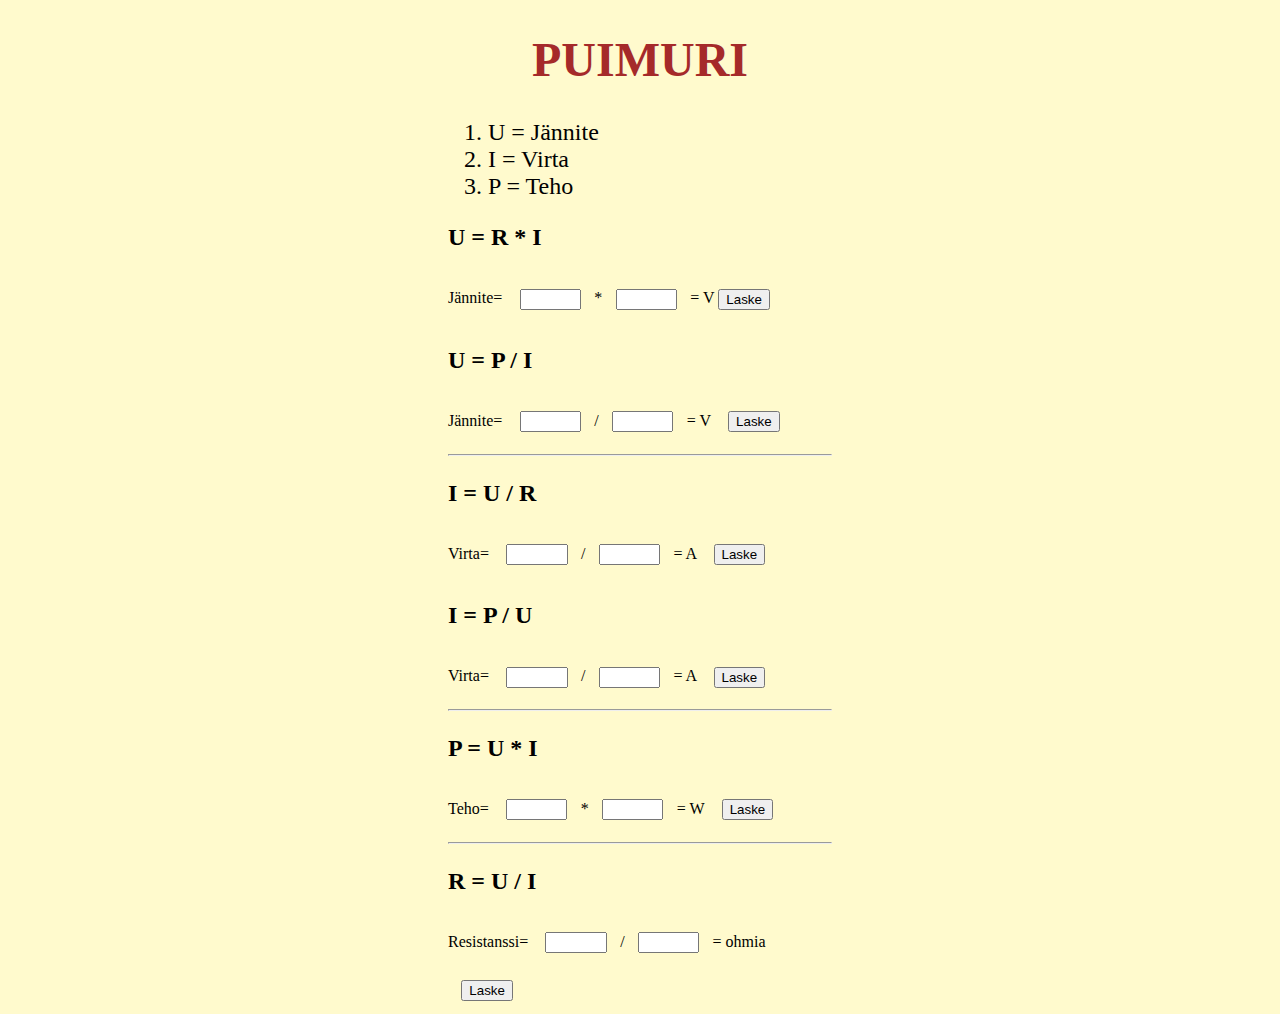
==== page1.html @ 4bd8ff08 "Harkkatyo" ====
<!DOCTYPE html>
<html lang="fi">



  <head>

    <title>Sähköjelppari</title>

    <meta charset="utf-8">
    <meta name="viewport" content="width=device-width, initial-scale=1.0">
    <meta http-equiv="X-UA-Compatible" content="IE=edge">

    <link href="page1.css" rel="StyleSheet">

    <script src="page1.js" defer></script>
   

  </head>

  <body >

    <h1 id="otsikko2">PUIMURI</h1> 

    <ol>

      <li id="yksiköt" >U = Jännite</li>
      <li>I = Virta</li>
      <li>P = Teho</li>

    </ol>
    
    <h3 class="kaava">U = R * I</h3>

    <form id="jännite">
      <label>Jännite</label><span class="span">=</span>
      <input id="input1" type="number"><span>*</span><input id="input2" type="number"><span class="span">= </span><span id="vastaus"></span><span id="vastaus2">V</span>
      <button id="nappi1" onclick="soita()" type="button">Laske</button>
    </form> 
    
    <h3 class="kaava">U = P / I</h3>
    <form id="jännite2">
      <label>Jännite</label><span class="span">=</span>
      <input id="input7" type="number"><span>/</span><input id="input8" type="number"><span class="span">= </span><span id="vastaus7"></span><span id="vastaus8">V</span>
      <button id="nappi4" onclick="soita()" type="button">Laske</button>
     </form> 
    <hr>

    <h3 class="kaava">I = U / R</h3>

    <form id="virta">

      <label>Virta</label><span class="span">=</span>
      <input id="input3" type="number"><span>/</span><input id="input4" type="number"><span class="span">= </span><span id="vastaus3"></span><span id="vastaus4">A</span>
      <button id="nappi2" type="button">Laske</button>

    </form> 
    <h3 class="kaava">I = P / U</h3>

    <form id="virta2">

      <label>Virta</label><span class="span">=</span>
      <input id="input9" type="number"><span>/</span><input id="input10" type="number"><span class="span">= </span><span id="vastaus9"></span><span id="vastaus10">A</span>
      <button id="nappi5" type="button">Laske</button>

    </form>
    
     <hr>
    <h3 class="kaava">P = U * I</h3>

    <form id="Teho">

      <label>Teho</label><span class="span">=</span>
      <input id="input5" type="number"><span>*</span><input id="input6" type="number"><span class="span">= </span><span id="vastaus5"></span><span id="vastaus6">W</span>
      <button id="nappi3" type="button">Laske</button>

    </form> 
    <hr>
    <h3 class="kaava">R = U / I</h3>

    <form id="resistanssi">

      <label>Resistanssi</label><span class="span">=</span>
      <input id="input11" type="number"><span>/</span><input id="input12" type="number"><span class="span">= </span><span id="vastaus11"></span><span id="vastaus12">ohmia</span>
      <button id="nappi6" type="button">Laske</button>

    </form>

    





    

    <audio id="aani2">

      <source src="aani2.wav" type="audio/wav">
         
    </audio>

  </body>

</html>
---- page1.css ----
body {

    background-color: lemonchiffon;
    width: 30%;
    margin: 0 auto;

}

#otsikko2 {

    text-align: center;
    font-size: 300%;
    color: brown;

}

li{
    font-size: 150%;
}



/* ------- inputit ----------------------------------------*/

#input1 {

    width: 4em;
    margin: 1em;

}

#input2 {

    width: 4em;
    margin: 1em;

}

#input3 {

    width: 4em;
    margin: 1em;

}
#input4 {

    width: 4em;
    margin: 1em;

}

#input5 {

    width: 4em;
    margin: 1em;

}
#input6 {

    width: 4em;
    margin: 1em;

}

#input7 {

    width: 4em;
    margin: 1em;

}
#input8 {

    width: 4em;
    margin: 1em;

}

#input9 {

    width: 4em;
    margin: 1em;

}

#input10 {

    width: 4em;
    margin: 1em;

}

#input11 {

    width: 4em;
    margin: 1em;

}

#input12 {

    width: 4em;
    margin: 1em;

}

/*-----napit-------------------------*/

#nappi {

    margin: 1em;

}
#nappi2 {

    margin: 1em;

}

#nappi3 {

    margin: 1em;

}

#nappi4 {

    margin: 1em;

}

#nappi5 {

    margin: 1em;

}

#nappi6 {

    margin: 1em;

}



/*---------------------------------------*/

#span {

    padding-left: 1em;

}

.kaava {

    font-size: 150%;

}

@media only screen and (max-width: 375px) {
    #otsikko2 {
    
        font-size: 200%;
	
	
        
	
    
    }
        
}

@media only screen and (max-width: 375px) {
    li {
    
        font-size: 120%;
	
	
        
	
    
    }
        
}

@media only screen and (max-width: 375px) {
    body {
    
        width: 100%;
	
	
        
	
    
    }
        
}
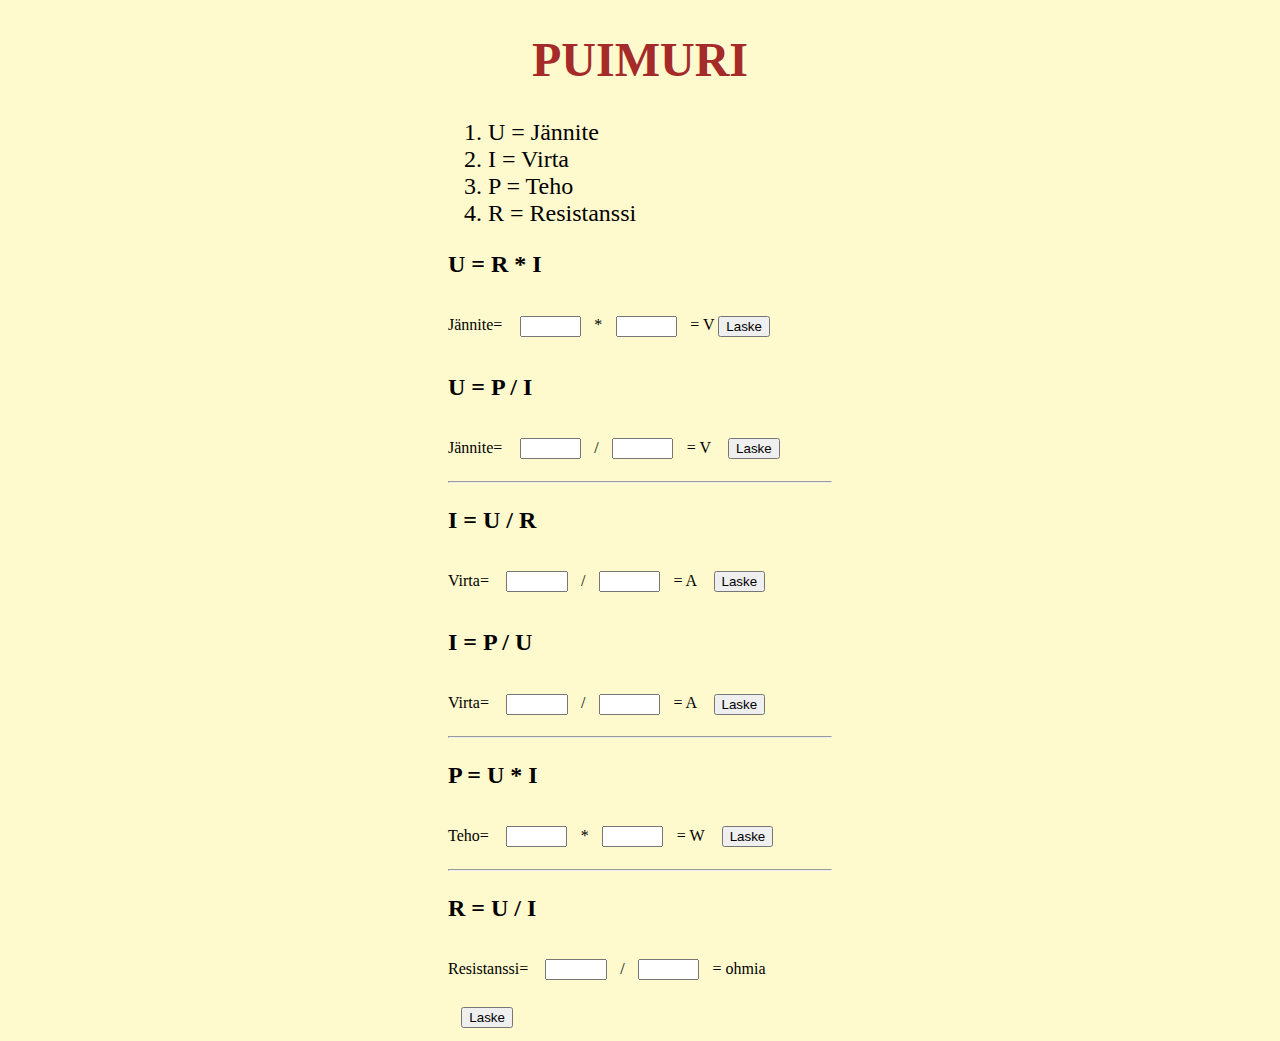
==== commit f2cc6ccc: "päivitys" ====
--- a/page1.html
+++ b/page1.html
@@ -27,6 +27,7 @@
       <li id="yksiköt" >U = Jännite</li>
       <li>I = Virta</li>
       <li>P = Teho</li>
+      <li>R = Resistanssi</li>
 
     </ol>
     
